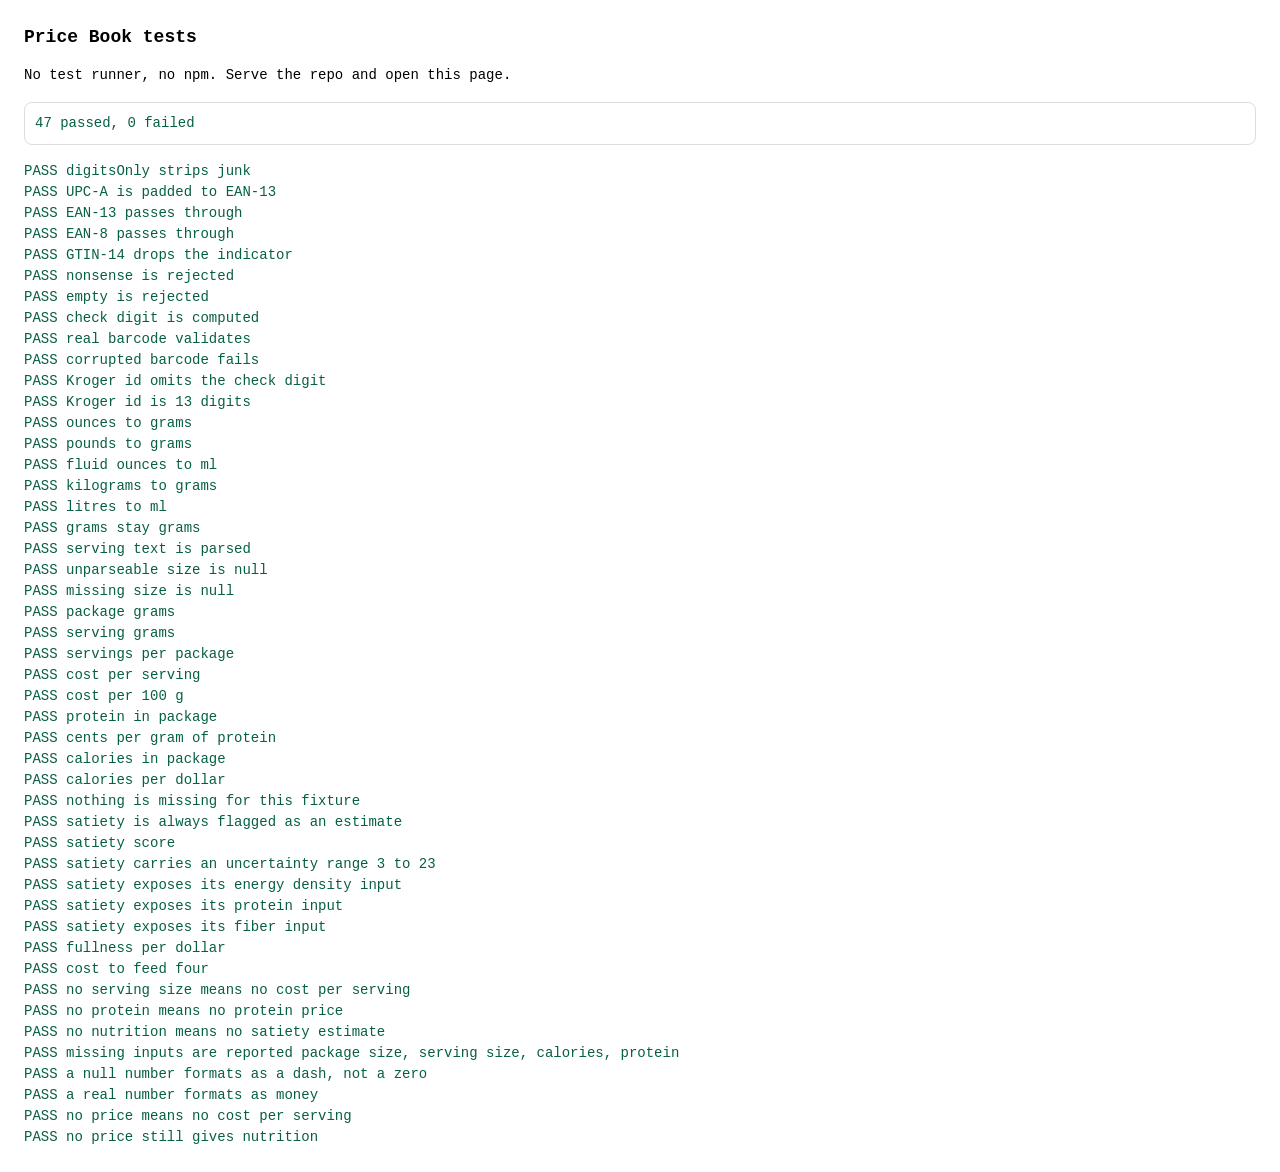
==== test/index.html @ 4c95e9a0 "Add initial HTML test page for Price Book" ====
<!doctype html>
<html lang="en">
<head>
  <meta charset="utf-8" />
  <meta name="viewport" content="width=device-width, initial-scale=1" />
  <title>Price Book tests</title>
  <style>
    body { font: 14px/1.5 ui-monospace, SFMono-Regular, Menlo, monospace; margin: 24px; }
    .pass { color: #065f46; }
    .fail { color: #b91c1c; font-weight: 700; }
    h1 { font-size: 18px; }
    #summary { margin: 16px 0; padding: 10px; border: 1px solid #ddd; border-radius: 8px; }
  </style>
</head>
<body>
  <h1>Price Book tests</h1>
  <p>No test runner, no npm. Serve the repo and open this page.</p>
  <div id="summary">running...</div>
  <div id="out"></div>

  <script type="module">
    import * as M from '../src/metrics.js';
    import { normalize, isValidEan13, toKrogerProductId, checkDigit, digitsOnly } from '../src/barcode.js';

    const out = document.getElementById('out');
    let pass = 0;
    let fail = 0;

    function log(ok, name, detail) {
      const div = document.createElement('div');
      div.className = ok ? 'pass' : 'fail';
      div.textContent = (ok ? 'PASS  ' : 'FAIL  ') + name + (detail ? '   ' + detail : '');
      out.appendChild(div);
      if (ok) pass++; else fail++;
    }

    function eq(name, actual, expected) {
      const ok = actual === expected;
      log(ok, name, ok ? '' : 'got ' + JSON.stringify(actual) + ' want ' + JSON.stringify(expected));
    }

    function near(name, actual, expected, tol) {
      const t = tol == null ? 0.01 : tol;
      const ok = actual != null && Math.abs(actual - expected) <= t;
      log(ok, name, ok ? '' : 'got ' + actual + ' want ' + expected + ' +/- ' + t);
    }

    // ---------- barcode ----------
    eq('digitsOnly strips junk', digitsOnly('  038-000 138416 '), '038000138416');
    eq('UPC-A is padded to EAN-13', normalize('038000138416'), '0038000138416');
    eq('EAN-13 passes through', normalize('0038000138416'), '0038000138416');
    eq('EAN-8 passes through', normalize('96385074'), '96385074');
    eq('GTIN-14 drops the indicator', normalize('10038000138416'), '0038000138416');
    eq('nonsense is rejected', normalize('12345'), null);
    eq('empty is rejected', normalize(''), null);
    eq('check digit is computed', checkDigit('003800013841'), 6);
    eq('real barcode validates', isValidEan13('0038000138416'), true);
    eq('corrupted barcode fails', isValidEan13('0038000138417'), false);
    eq('Kroger id omits the check digit', toKrogerProductId('0038000138416'), '0003800013841');
    eq('Kroger id is 13 digits', toKrogerProductId('0038000138416').length, 13);

    // ---------- quantity parsing ----------
    near('ounces to grams', M.parseQuantity('5.2 oz'), 147.42, 0.01);
    near('pounds to grams', M.parseQuantity('2 lb'), 907.18, 0.01);
    near('fluid ounces to ml', M.parseQuantity('12 fl oz'), 354.88, 0.01);
    eq('kilograms to grams', M.parseQuantity('1.5 kg'), 1500);
    eq('litres to ml', M.parseQuantity('1,5 l'), 1500);
    eq('grams stay grams', M.parseQuantity('500 g'), 500);
    eq('serving text is parsed', M.parseQuantity('1 serving (28 g)'), 28);
    eq('unparseable size is null', M.parseQuantity('one packet'), null);
    eq('missing size is null', M.parseQuantity(''), null);

    // ---------- fixture ----------
    // Real Open Food Facts record, code 0038000138416, captured for the fixture.
    const pringles = {
      code: '0038000138416',
      product_name: 'Original Potato Crisps',
      brands: 'Pringles',
      quantity: '5.2 oz',
      product_quantity: 147.41752025,
      serving_size: '1 serving (28 g)',
      serving_quantity: 28,
      nutriments: {
        'energy-kcal_100g': 536,
        proteins_100g: 3.5,
        fiber_100g: 4,
        fat_100g: 32,
        carbohydrates_100g: 57,
        sugars_100g: 1,
        salt_100g: 1.34,
        'saturated-fat_100g': 9
      }
    };

    near('package grams', M.packageGrams(pringles), 147.42, 0.01);
    eq('serving grams', M.servingGrams(pringles), 28);
    near('servings per package', M.servingsPerPackage(pringles), 5.26, 0.01);

    const c = M.compute(pringles, 4.29, { household: 1 });
    near('cost per serving', c.costPerServing, 0.815, 0.002);
    near('cost per 100 g', c.costPer100g, 2.91, 0.01);
    near('protein in package', c.totalProtein, 5.16, 0.01);
    near('cents per gram of protein', c.costPerGramProtein * 100, 83.1, 0.2);
    near('calories in package', c.totalKcal, 790, 1);
    near('calories per dollar', c.kcalPerDollar, 184, 1);
    eq('nothing is missing for this fixture', c.missing.length, 0);

    const sat = M.satiety(pringles);
    eq('satiety is always flagged as an estimate', sat.isEstimate, true);
    near('satiety score', sat.score, 13, 1);
    log(sat.low < sat.score && sat.high > sat.score, 'satiety carries an uncertainty range',
        sat.low + ' to ' + sat.high);
    eq('satiety exposes its energy density input', sat.inputs.energyDensity, 5.36);
    eq('satiety exposes its protein input', sat.inputs.protein, 3.5);
    eq('satiety exposes its fiber input', sat.inputs.fiber, 4);
    near('fullness per dollar', c.fullnessPerDollar, 16, 1);

    // ---------- household ----------
    const c4 = M.compute(pringles, 4.29, { household: 4 });
    near('cost to feed four', c4.costForHousehold, c.costPerServing * 4, 0.002);

    // ---------- missing data must not invent numbers ----------
    const bare = { code: '1', nutriments: {} };
    const cb = M.compute(bare, 3.0, {});
    eq('no serving size means no cost per serving', cb.costPerServing, null);
    eq('no protein means no protein price', cb.costPerGramProtein, null);
    eq('no nutrition means no satiety estimate', cb.satiety, null);
    log(cb.missing.length >= 4, 'missing inputs are reported', cb.missing.join(', '));
    eq('a null number formats as a dash, not a zero', M.money(null), M.DASH);
    eq('a real number formats as money', M.money(0.8149), '$0.81');

    // ---------- no price means no value metrics ----------
    const noPrice = M.compute(pringles, null, {});
    eq('no price means no cost per serving', noPrice.costPerServing, null);
    eq('no price still gives nutrition', noPrice.per100.protein, 3.5);

    const s = document.getElementById('summary');
    s.textContent = pass + ' passed, ' + fail + ' failed';
    s.className = fail ? 'fail' : 'pass';
  </script>
</body>
</html>
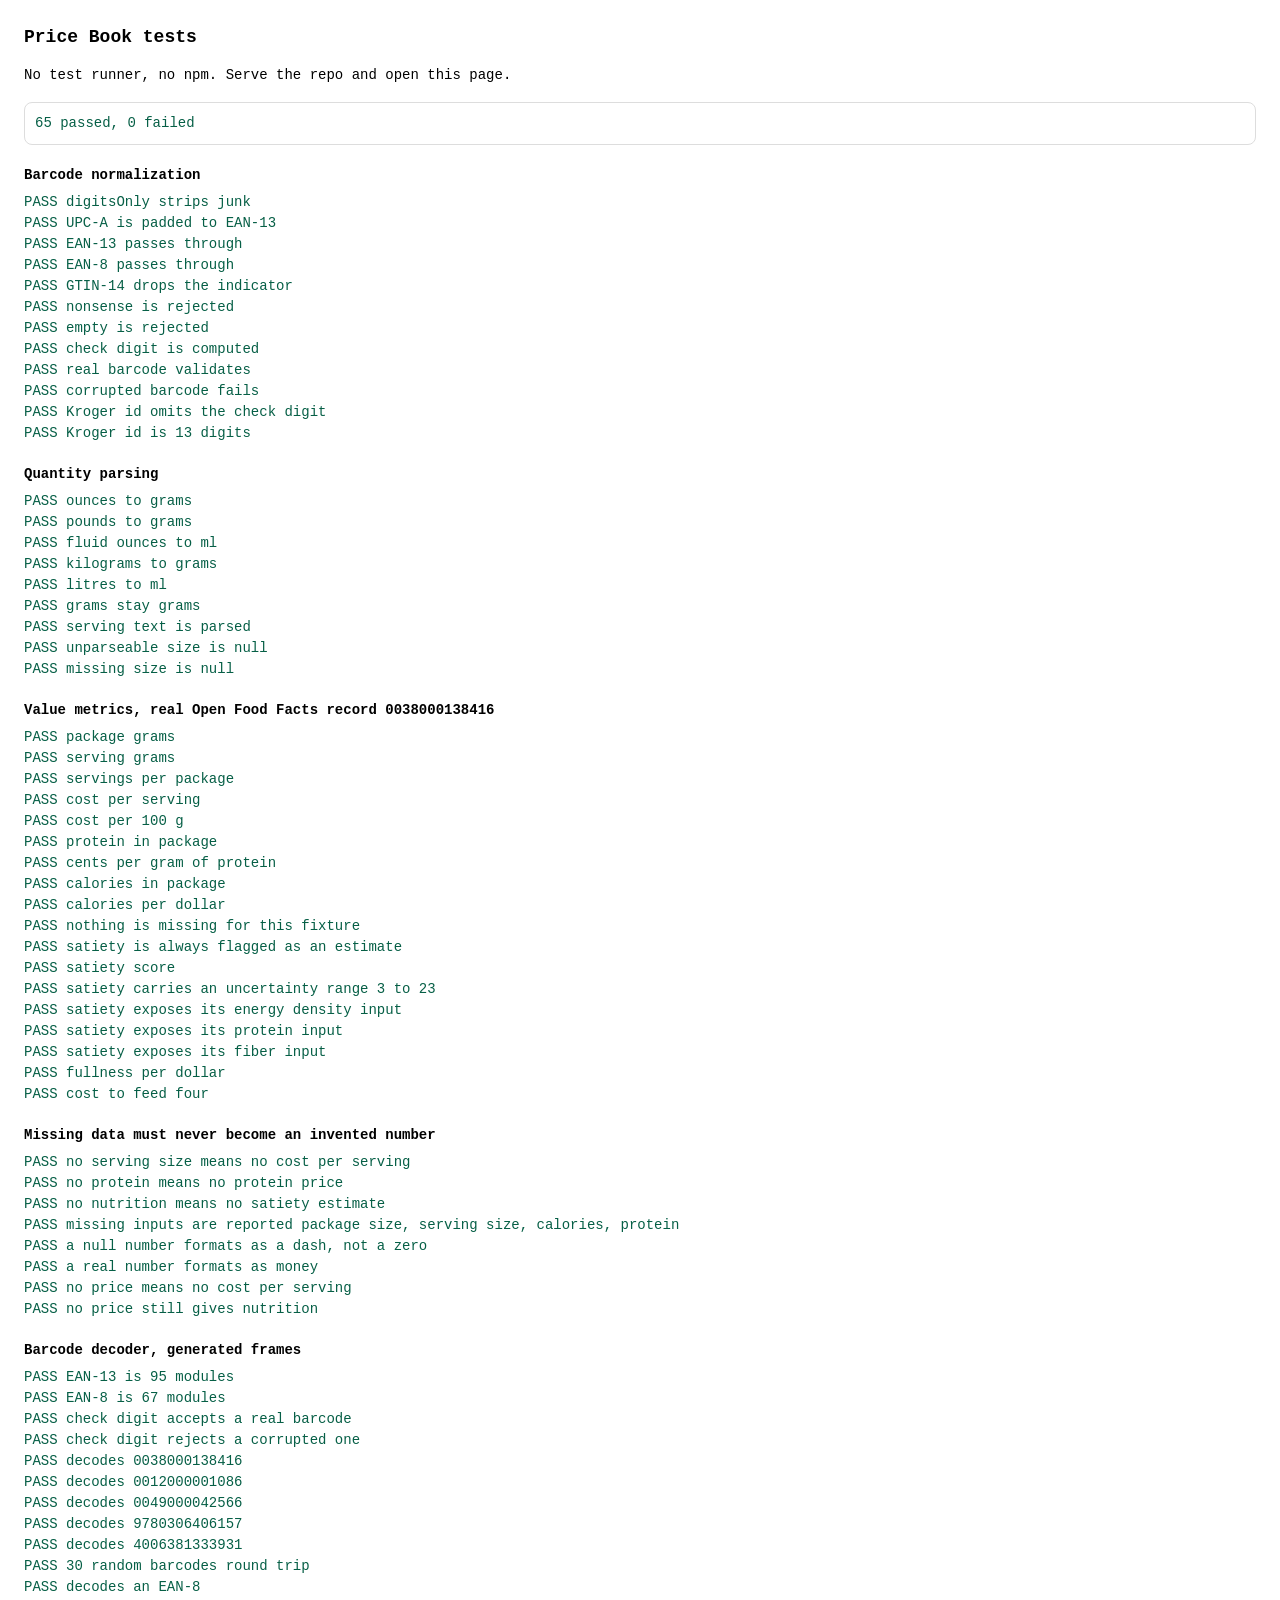
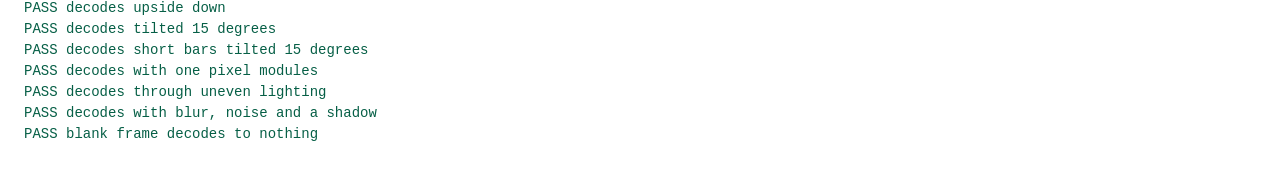
==== commit b05384b0: "Add sections for barcode normalization and quantity parsing" ====
--- a/test/index.html
+++ b/test/index.html
@@ -9,6 +9,7 @@
     .pass { color: #065f46; }
     .fail { color: #b91c1c; font-weight: 700; }
     h1 { font-size: 18px; }
+    h2 { font-size: 14px; margin: 20px 0 6px; }
     #summary { margin: 16px 0; padding: 10px; border: 1px solid #ddd; border-radius: 8px; }
   </style>
 </head>
@@ -20,12 +21,18 @@
 
   <script type="module">
     import * as M from '../src/metrics.js';
+    import * as EAN from '../src/ean.js';
     import { normalize, isValidEan13, toKrogerProductId, checkDigit, digitsOnly } from '../src/barcode.js';
 
     const out = document.getElementById('out');
     let pass = 0;
     let fail = 0;
 
+    function section(title) {
+      const h = document.createElement('h2');
+      h.textContent = title;
+      out.appendChild(h);
+    }
     function log(ok, name, detail) {
       const div = document.createElement('div');
       div.className = ok ? 'pass' : 'fail';
@@ -33,19 +40,17 @@
       out.appendChild(div);
       if (ok) pass++; else fail++;
     }
-
     function eq(name, actual, expected) {
       const ok = actual === expected;
       log(ok, name, ok ? '' : 'got ' + JSON.stringify(actual) + ' want ' + JSON.stringify(expected));
     }
-
     function near(name, actual, expected, tol) {
       const t = tol == null ? 0.01 : tol;
       const ok = actual != null && Math.abs(actual - expected) <= t;
       log(ok, name, ok ? '' : 'got ' + actual + ' want ' + expected + ' +/- ' + t);
     }
 
-    // ---------- barcode ----------
+    section('Barcode normalization');
     eq('digitsOnly strips junk', digitsOnly('  038-000 138416 '), '038000138416');
     eq('UPC-A is padded to EAN-13', normalize('038000138416'), '0038000138416');
     eq('EAN-13 passes through', normalize('0038000138416'), '0038000138416');
@@ -59,7 +64,7 @@
     eq('Kroger id omits the check digit', toKrogerProductId('0038000138416'), '0003800013841');
     eq('Kroger id is 13 digits', toKrogerProductId('0038000138416').length, 13);
 
-    // ---------- quantity parsing ----------
+    section('Quantity parsing');
     near('ounces to grams', M.parseQuantity('5.2 oz'), 147.42, 0.01);
     near('pounds to grams', M.parseQuantity('2 lb'), 907.18, 0.01);
     near('fluid ounces to ml', M.parseQuantity('12 fl oz'), 354.88, 0.01);
@@ -70,8 +75,7 @@
     eq('unparseable size is null', M.parseQuantity('one packet'), null);
     eq('missing size is null', M.parseQuantity(''), null);
 
-    // ---------- fixture ----------
-    // Real Open Food Facts record, code 0038000138416, captured for the fixture.
+    section('Value metrics, real Open Food Facts record 0038000138416');
     const pringles = {
       code: '0038000138416',
       product_name: 'Original Potato Crisps',
@@ -91,7 +95,6 @@
         'saturated-fat_100g': 9
       }
     };
-
     near('package grams', M.packageGrams(pringles), 147.42, 0.01);
     eq('serving grams', M.servingGrams(pringles), 28);
     near('servings per package', M.servingsPerPackage(pringles), 5.26, 0.01);
@@ -115,11 +118,10 @@
     eq('satiety exposes its fiber input', sat.inputs.fiber, 4);
     near('fullness per dollar', c.fullnessPerDollar, 16, 1);
 
-    // ---------- household ----------
     const c4 = M.compute(pringles, 4.29, { household: 4 });
     near('cost to feed four', c4.costForHousehold, c.costPerServing * 4, 0.002);
 
-    // ---------- missing data must not invent numbers ----------
+    section('Missing data must never become an invented number');
     const bare = { code: '1', nutriments: {} };
     const cb = M.compute(bare, 3.0, {});
     eq('no serving size means no cost per serving', cb.costPerServing, null);
@@ -128,11 +130,101 @@
     log(cb.missing.length >= 4, 'missing inputs are reported', cb.missing.join(', '));
     eq('a null number formats as a dash, not a zero', M.money(null), M.DASH);
     eq('a real number formats as money', M.money(0.8149), '$0.81');
-
-    // ---------- no price means no value metrics ----------
     const noPrice = M.compute(pringles, null, {});
     eq('no price means no cost per serving', noPrice.costPerServing, null);
     eq('no price still gives nutrition', noPrice.per100.protein, 3.5);
+
+    section('Barcode decoder, generated frames');
+    // Renders a barcode to a canvas and hands the pixels to the decoder. This is
+    // a real round trip: the encoder was itself checked against the platform
+    // BarcodeDetector, which read 0038000138416 back from these exact bits.
+    function frame(bits, opts) {
+      const o = Object.assign({ m: 3, h: 140, q: 10, rotate: 0, blur: 0, noise: 0, gradient: 0 }, opts || {});
+      const bar = document.createElement('canvas');
+      bar.width = (bits.length + o.q * 2) * o.m;
+      bar.height = o.h;
+      const bg = bar.getContext('2d');
+      bg.fillStyle = '#fff';
+      bg.fillRect(0, 0, bar.width, bar.height);
+      bg.fillStyle = '#000';
+      for (let i = 0; i < bits.length; i++) {
+        if (bits[i] === '1') bg.fillRect((i + o.q) * o.m, 0, o.m, o.h);
+      }
+      const W = Math.round(bar.width * 1.4);
+      const H = Math.round(bar.height * 2.2);
+      const cv = document.createElement('canvas');
+      cv.width = W;
+      cv.height = H;
+      const g = cv.getContext('2d');
+      g.fillStyle = '#fff';
+      g.fillRect(0, 0, W, H);
+      g.save();
+      g.translate(W / 2, H / 2);
+      g.rotate((o.rotate * Math.PI) / 180);
+      if (o.blur) g.filter = 'blur(' + o.blur + 'px)';
+      g.drawImage(bar, -bar.width / 2, -bar.height / 2);
+      g.restore();
+      if (o.gradient) {
+        g.filter = 'none';
+        const grad = g.createLinearGradient(0, 0, W, 0);
+        grad.addColorStop(0, 'rgba(0,0,0,0)');
+        grad.addColorStop(1, 'rgba(0,0,0,' + o.gradient + ')');
+        g.fillStyle = grad;
+        g.fillRect(0, 0, W, H);
+      }
+      const id = g.getImageData(0, 0, W, H);
+      if (o.noise) {
+        const d = id.data;
+        for (let i = 0; i < d.length; i += 4) {
+          const n = (Math.random() * 2 - 1) * o.noise;
+          d[i] = Math.max(0, Math.min(255, d[i] + n));
+          d[i + 1] = Math.max(0, Math.min(255, d[i + 1] + n));
+          d[i + 2] = Math.max(0, Math.min(255, d[i + 2] + n));
+        }
+      }
+      return id;
+    }
+    function withCheck(base12) {
+      let s = 0;
+      for (let i = 0; i < 12; i++) s += Number(base12[i]) * (i % 2 === 0 ? 1 : 3);
+      return base12 + String((10 - (s % 10)) % 10);
+    }
+    function readBack(code, opts) {
+      const r = EAN.decodeFrame(frame(EAN.encodeEan13(code), opts), { rows: 9, budgetMs: 200 });
+      return r ? r.code : null;
+    }
+
+    eq('EAN-13 is 95 modules', EAN.encodeEan13('0038000138416').length, 95);
+    eq('EAN-8 is 67 modules', EAN.encodeEan8('96385074').length, 67);
+    eq('check digit accepts a real barcode', EAN.checkDigitOk('0038000138416'), true);
+    eq('check digit rejects a corrupted one', EAN.checkDigitOk('0038000138417'), false);
+
+    ['0038000138416', '0012000001086', '0049000042566', '9780306406157', '4006381333931']
+      .forEach(function (code) {
+        eq('decodes ' + code, readBack(code, {}), code);
+      });
+
+    let randomOk = 0;
+    const RANDOM_N = 30;
+    for (let i = 0; i < RANDOM_N; i++) {
+      let base = '';
+      for (let k = 0; k < 12; k++) base += Math.floor(Math.random() * 10);
+      const code = withCheck(base);
+      if (readBack(code, { m: 2, h: 100 }) === code) randomOk++;
+    }
+    eq(RANDOM_N + ' random barcodes round trip', randomOk, RANDOM_N);
+
+    eq('decodes an EAN-8',
+       (EAN.decodeFrame(frame(EAN.encodeEan8('96385074'), {}), { rows: 9, budgetMs: 200 }) || {}).code,
+       '96385074');
+    eq('decodes upside down', readBack('0038000138416', { rotate: 180 }), '0038000138416');
+    eq('decodes tilted 15 degrees', readBack('0038000138416', { rotate: 15 }), '0038000138416');
+    eq('decodes short bars tilted 15 degrees', readBack('0038000138416', { h: 30, rotate: 15 }), '0038000138416');
+    eq('decodes with one pixel modules', readBack('0038000138416', { m: 1, h: 60 }), '0038000138416');
+    eq('decodes through uneven lighting', readBack('0038000138416', { gradient: 0.55 }), '0038000138416');
+    eq('decodes with blur, noise and a shadow', readBack('0038000138416', { gradient: 0.45, blur: 1, noise: 30 }), '0038000138416');
+    eq('blank frame decodes to nothing',
+       EAN.decodeFrame(frame('0'.repeat(95), {}), { rows: 5, budgetMs: 100 }), null);
 
     const s = document.getElementById('summary');
     s.textContent = pass + ' passed, ' + fail + ' failed';
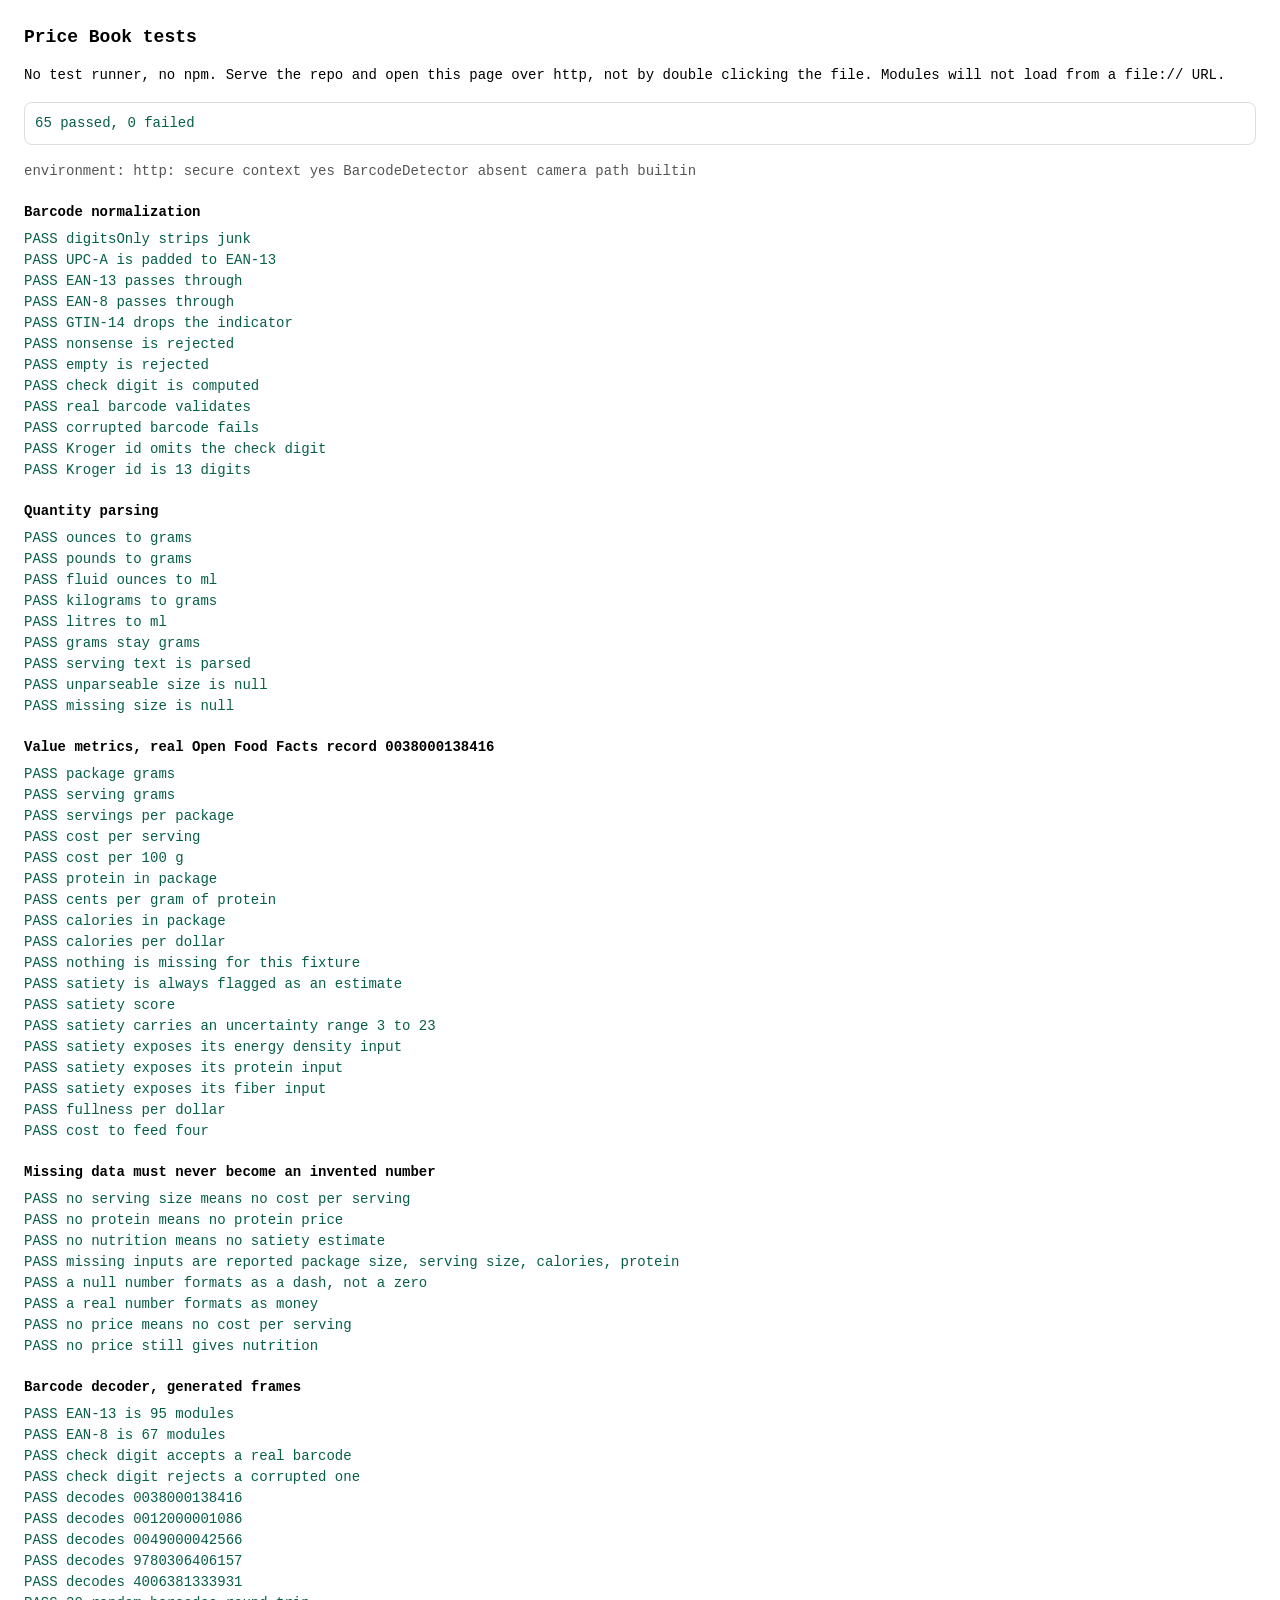
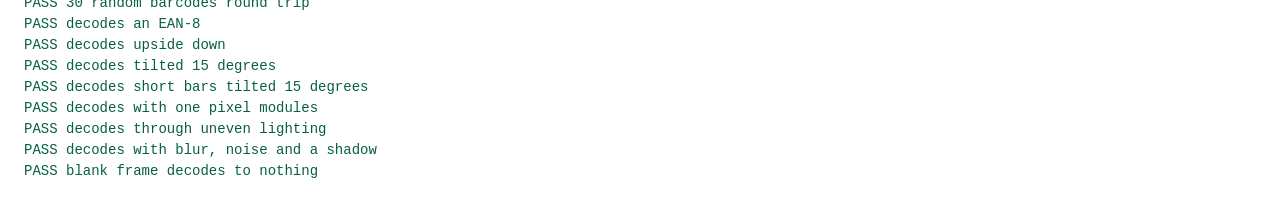
==== commit e50df4e5: "Improve test page instructions and error handling Updated instructions for serving the HTML page and" ====
--- a/test/index.html
+++ b/test/index.html
@@ -11,224 +11,336 @@
     h1 { font-size: 18px; }
     h2 { font-size: 14px; margin: 20px 0 6px; }
     #summary { margin: 16px 0; padding: 10px; border: 1px solid #ddd; border-radius: 8px; }
+    #env { color: #555; margin-bottom: 12px; }
+    pre { white-space: pre-wrap; }
   </style>
 </head>
 <body>
   <h1>Price Book tests</h1>
-  <p>No test runner, no npm. Serve the repo and open this page.</p>
+  <p>No test runner, no npm. Serve the repo and open this page over http, not by
+     double clicking the file. Modules will not load from a file:// URL.</p>
   <div id="summary">running...</div>
+  <div id="env"></div>
   <div id="out"></div>
 
+  <script>
+    // Classic script, deliberately first. It exists so that a failure which
+    // happens before or outside the test module still puts something on the
+    // page. The old version of this file could sit on "running..." forever with
+    // the only clue in the console.
+    (function () {
+      function shout(msg) {
+        var s = document.getElementById("summary");
+        if (!s) return;
+        s.className = "fail";
+        s.textContent = msg;
+      }
+      window.addEventListener("error", function (e) {
+        shout("FAILED before the tests finished: " + (e.message || "script error") +
+          (e.filename ? "  (" + e.filename + ")" : ""));
+      });
+      window.addEventListener("unhandledrejection", function (e) {
+        var r = e.reason;
+        shout("FAILED before the tests finished: " + ((r && r.message) || r));
+      });
+      // Watchdog. If the module never reaches its own summary line, say so
+      // rather than pretending work is still happening.
+      setTimeout(function () {
+        var s = document.getElementById("summary");
+        if (s && s.textContent === "running...") {
+          shout("Nothing reported after 10 seconds. The test module never ran. " +
+            "Check the console: the usual causes are a file:// URL, a server " +
+            "started in the wrong directory, or a missing file under src/.");
+        }
+      }, 10000);
+    })();
+  </script>
+
   <script type="module">
-    import * as M from '../src/metrics.js';
-    import * as EAN from '../src/ean.js';
-    import { normalize, isValidEan13, toKrogerProductId, checkDigit, digitsOnly } from '../src/barcode.js';
-
-    const out = document.getElementById('out');
-    let pass = 0;
-    let fail = 0;
-
-    function section(title) {
-      const h = document.createElement('h2');
-      h.textContent = title;
-      out.appendChild(h);
+    const summary = document.getElementById("summary");
+
+    function fatal(where, e) {
+      summary.className = "fail";
+      summary.textContent = "FAILED " + where + ": " + ((e && e.message) || e);
+      const pre = document.createElement("pre");
+      pre.className = "fail";
+      pre.textContent = (e && e.stack) || "";
+      document.getElementById("out").appendChild(pre);
     }
-    function log(ok, name, detail) {
-      const div = document.createElement('div');
-      div.className = ok ? 'pass' : 'fail';
-      div.textContent = (ok ? 'PASS  ' : 'FAIL  ') + name + (detail ? '   ' + detail : '');
-      out.appendChild(div);
-      if (ok) pass++; else fail++;
+
+    // Every export the tests below actually call. Checked up front so a rename
+    // in src/ reports itself by name instead of throwing "not a function"
+    // halfway through a run.
+    const WANTED = {
+      "metrics.js": ["parseQuantity", "packageGrams", "servingGrams", "servingsPerPackage",
+                     "compute", "satiety", "money", "DASH"],
+      "ean.js": ["decodeFrame", "encodeEan13", "encodeEan8", "checkDigitOk"],
+      "barcode.js": ["normalize", "isValidEan13", "toKrogerProductId", "checkDigit",
+                     "digitsOnly", "scanMode"]
+    };
+
+    async function main() {
+      if (location.protocol === "file:") {
+        fatal("before starting", new Error(
+          "this page was opened as a file:// URL and ES modules cannot load that " +
+          "way. Serve the repository root instead: python3 -m http.server 8080, " +
+          "then open http://localhost:8080/test/index.html"));
+        return;
+      }
+
+      // Imported one at a time so the error names the file that failed. Static
+      // imports at the top of the module would fail in the network layer,
+      // before any of this code exists to report it.
+      let M, EAN, B;
+      try {
+        M = await import("../src/metrics.js");
+        EAN = await import("../src/ean.js");
+        B = await import("../src/barcode.js");
+      } catch (e) {
+        fatal("while loading a module", e);
+        return;
+      }
+
+      const mods = { "metrics.js": M, "ean.js": EAN, "barcode.js": B };
+      const missing = [];
+      Object.keys(WANTED).forEach(function (file) {
+        WANTED[file].forEach(function (name) {
+          if (typeof mods[file][name] === "undefined") missing.push(file + " has no " + name);
+        });
+      });
+      if (missing.length) {
+        fatal("checking exports", new Error(missing.join("; ")));
+        return;
+      }
+
+      const normalize = B.normalize;
+      const isValidEan13 = B.isValidEan13;
+      const toKrogerProductId = B.toKrogerProductId;
+      const checkDigit = B.checkDigit;
+      const digitsOnly = B.digitsOnly;
+
+      // Which decoder path this browser will use. The canvas tests below run
+      // the built in decoder either way, so a pass here on Chrome still says
+      // something about Safari.
+      document.getElementById("env").textContent =
+        "environment: " + location.protocol + "  secure context " +
+        (window.isSecureContext ? "yes" : "no") + "  BarcodeDetector " +
+        ("BarcodeDetector" in window ? "present" : "absent") +
+        "  camera path " + B.scanMode();
+
+      try {
+
+      const out = document.getElementById('out');
+      let pass = 0;
+      let fail = 0;
+
+      function section(title) {
+        const h = document.createElement('h2');
+        h.textContent = title;
+        out.appendChild(h);
+      }
+      function log(ok, name, detail) {
+        const div = document.createElement('div');
+        div.className = ok ? 'pass' : 'fail';
+        div.textContent = (ok ? 'PASS  ' : 'FAIL  ') + name + (detail ? '   ' + detail : '');
+        out.appendChild(div);
+        if (ok) pass++; else fail++;
+      }
+      function eq(name, actual, expected) {
+        const ok = actual === expected;
+        log(ok, name, ok ? '' : 'got ' + JSON.stringify(actual) + ' want ' + JSON.stringify(expected));
+      }
+      function near(name, actual, expected, tol) {
+        const t = tol == null ? 0.01 : tol;
+        const ok = actual != null && Math.abs(actual - expected) <= t;
+        log(ok, name, ok ? '' : 'got ' + actual + ' want ' + expected + ' +/- ' + t);
+      }
+
+      section('Barcode normalization');
+      eq('digitsOnly strips junk', digitsOnly('  038-000 138416 '), '038000138416');
+      eq('UPC-A is padded to EAN-13', normalize('038000138416'), '0038000138416');
+      eq('EAN-13 passes through', normalize('0038000138416'), '0038000138416');
+      eq('EAN-8 passes through', normalize('96385074'), '96385074');
+      eq('GTIN-14 drops the indicator', normalize('10038000138416'), '0038000138416');
+      eq('nonsense is rejected', normalize('12345'), null);
+      eq('empty is rejected', normalize(''), null);
+      eq('check digit is computed', checkDigit('003800013841'), 6);
+      eq('real barcode validates', isValidEan13('0038000138416'), true);
+      eq('corrupted barcode fails', isValidEan13('0038000138417'), false);
+      eq('Kroger id omits the check digit', toKrogerProductId('0038000138416'), '0003800013841');
+      eq('Kroger id is 13 digits', toKrogerProductId('0038000138416').length, 13);
+
+      section('Quantity parsing');
+      near('ounces to grams', M.parseQuantity('5.2 oz'), 147.42, 0.01);
+      near('pounds to grams', M.parseQuantity('2 lb'), 907.18, 0.01);
+      near('fluid ounces to ml', M.parseQuantity('12 fl oz'), 354.88, 0.01);
+      eq('kilograms to grams', M.parseQuantity('1.5 kg'), 1500);
+      eq('litres to ml', M.parseQuantity('1,5 l'), 1500);
+      eq('grams stay grams', M.parseQuantity('500 g'), 500);
+      eq('serving text is parsed', M.parseQuantity('1 serving (28 g)'), 28);
+      eq('unparseable size is null', M.parseQuantity('one packet'), null);
+      eq('missing size is null', M.parseQuantity(''), null);
+
+      section('Value metrics, real Open Food Facts record 0038000138416');
+      const pringles = {
+        code: '0038000138416',
+        product_name: 'Original Potato Crisps',
+        brands: 'Pringles',
+        quantity: '5.2 oz',
+        product_quantity: 147.41752025,
+        serving_size: '1 serving (28 g)',
+        serving_quantity: 28,
+        nutriments: {
+          'energy-kcal_100g': 536,
+          proteins_100g: 3.5,
+          fiber_100g: 4,
+          fat_100g: 32,
+          carbohydrates_100g: 57,
+          sugars_100g: 1,
+          salt_100g: 1.34,
+          'saturated-fat_100g': 9
+        }
+      };
+      near('package grams', M.packageGrams(pringles), 147.42, 0.01);
+      eq('serving grams', M.servingGrams(pringles), 28);
+      near('servings per package', M.servingsPerPackage(pringles), 5.26, 0.01);
+
+      const c = M.compute(pringles, 4.29, { household: 1 });
+      near('cost per serving', c.costPerServing, 0.815, 0.002);
+      near('cost per 100 g', c.costPer100g, 2.91, 0.01);
+      near('protein in package', c.totalProtein, 5.16, 0.01);
+      near('cents per gram of protein', c.costPerGramProtein * 100, 83.1, 0.2);
+      near('calories in package', c.totalKcal, 790, 1);
+      near('calories per dollar', c.kcalPerDollar, 184, 1);
+      eq('nothing is missing for this fixture', c.missing.length, 0);
+
+      const sat = M.satiety(pringles);
+      eq('satiety is always flagged as an estimate', sat.isEstimate, true);
+      near('satiety score', sat.score, 13, 1);
+      log(sat.low < sat.score && sat.high > sat.score, 'satiety carries an uncertainty range',
+          sat.low + ' to ' + sat.high);
+      eq('satiety exposes its energy density input', sat.inputs.energyDensity, 5.36);
+      eq('satiety exposes its protein input', sat.inputs.protein, 3.5);
+      eq('satiety exposes its fiber input', sat.inputs.fiber, 4);
+      near('fullness per dollar', c.fullnessPerDollar, 16, 1);
+
+      const c4 = M.compute(pringles, 4.29, { household: 4 });
+      near('cost to feed four', c4.costForHousehold, c.costPerServing * 4, 0.002);
+
+      section('Missing data must never become an invented number');
+      const bare = { code: '1', nutriments: {} };
+      const cb = M.compute(bare, 3.0, {});
+      eq('no serving size means no cost per serving', cb.costPerServing, null);
+      eq('no protein means no protein price', cb.costPerGramProtein, null);
+      eq('no nutrition means no satiety estimate', cb.satiety, null);
+      log(cb.missing.length >= 4, 'missing inputs are reported', cb.missing.join(', '));
+      eq('a null number formats as a dash, not a zero', M.money(null), M.DASH);
+      eq('a real number formats as money', M.money(0.8149), '$0.81');
+      const noPrice = M.compute(pringles, null, {});
+      eq('no price means no cost per serving', noPrice.costPerServing, null);
+      eq('no price still gives nutrition', noPrice.per100.protein, 3.5);
+
+      section('Barcode decoder, generated frames');
+      // Renders a barcode to a canvas and hands the pixels to the decoder. This is
+      // a real round trip: the encoder was itself checked against the platform
+      // BarcodeDetector, which read 0038000138416 back from these exact bits.
+      function frame(bits, opts) {
+        const o = Object.assign({ m: 3, h: 140, q: 10, rotate: 0, blur: 0, noise: 0, gradient: 0 }, opts || {});
+        const bar = document.createElement('canvas');
+        bar.width = (bits.length + o.q * 2) * o.m;
+        bar.height = o.h;
+        const bg = bar.getContext('2d');
+        bg.fillStyle = '#fff';
+        bg.fillRect(0, 0, bar.width, bar.height);
+        bg.fillStyle = '#000';
+        for (let i = 0; i < bits.length; i++) {
+          if (bits[i] === '1') bg.fillRect((i + o.q) * o.m, 0, o.m, o.h);
+        }
+        const W = Math.round(bar.width * 1.4);
+        const H = Math.round(bar.height * 2.2);
+        const cv = document.createElement('canvas');
+        cv.width = W;
+        cv.height = H;
+        const g = cv.getContext('2d');
+        g.fillStyle = '#fff';
+        g.fillRect(0, 0, W, H);
+        g.save();
+        g.translate(W / 2, H / 2);
+        g.rotate((o.rotate * Math.PI) / 180);
+        if (o.blur) g.filter = 'blur(' + o.blur + 'px)';
+        g.drawImage(bar, -bar.width / 2, -bar.height / 2);
+        g.restore();
+        if (o.gradient) {
+          g.filter = 'none';
+          const grad = g.createLinearGradient(0, 0, W, 0);
+          grad.addColorStop(0, 'rgba(0,0,0,0)');
+          grad.addColorStop(1, 'rgba(0,0,0,' + o.gradient + ')');
+          g.fillStyle = grad;
+          g.fillRect(0, 0, W, H);
+        }
+        const id = g.getImageData(0, 0, W, H);
+        if (o.noise) {
+          const d = id.data;
+          for (let i = 0; i < d.length; i += 4) {
+            const n = (Math.random() * 2 - 1) * o.noise;
+            d[i] = Math.max(0, Math.min(255, d[i] + n));
+            d[i + 1] = Math.max(0, Math.min(255, d[i + 1] + n));
+            d[i + 2] = Math.max(0, Math.min(255, d[i + 2] + n));
+          }
+        }
+        return id;
+      }
+      function withCheck(base12) {
+        let s = 0;
+        for (let i = 0; i < 12; i++) s += Number(base12[i]) * (i % 2 === 0 ? 1 : 3);
+        return base12 + String((10 - (s % 10)) % 10);
+      }
+      function readBack(code, opts) {
+        const r = EAN.decodeFrame(frame(EAN.encodeEan13(code), opts), { rows: 9, budgetMs: 200 });
+        return r ? r.code : null;
+      }
+
+      eq('EAN-13 is 95 modules', EAN.encodeEan13('0038000138416').length, 95);
+      eq('EAN-8 is 67 modules', EAN.encodeEan8('96385074').length, 67);
+      eq('check digit accepts a real barcode', EAN.checkDigitOk('0038000138416'), true);
+      eq('check digit rejects a corrupted one', EAN.checkDigitOk('0038000138417'), false);
+
+      ['0038000138416', '0012000001086', '0049000042566', '9780306406157', '4006381333931']
+        .forEach(function (code) {
+          eq('decodes ' + code, readBack(code, {}), code);
+        });
+
+      let randomOk = 0;
+      const RANDOM_N = 30;
+      for (let i = 0; i < RANDOM_N; i++) {
+        let base = '';
+        for (let k = 0; k < 12; k++) base += Math.floor(Math.random() * 10);
+        const code = withCheck(base);
+        if (readBack(code, { m: 2, h: 100 }) === code) randomOk++;
+      }
+      eq(RANDOM_N + ' random barcodes round trip', randomOk, RANDOM_N);
+
+      eq('decodes an EAN-8',
+         (EAN.decodeFrame(frame(EAN.encodeEan8('96385074'), {}), { rows: 9, budgetMs: 200 }) || {}).code,
+         '96385074');
+      eq('decodes upside down', readBack('0038000138416', { rotate: 180 }), '0038000138416');
+      eq('decodes tilted 15 degrees', readBack('0038000138416', { rotate: 15 }), '0038000138416');
+      eq('decodes short bars tilted 15 degrees', readBack('0038000138416', { h: 30, rotate: 15 }), '0038000138416');
+      eq('decodes with one pixel modules', readBack('0038000138416', { m: 1, h: 60 }), '0038000138416');
+      eq('decodes through uneven lighting', readBack('0038000138416', { gradient: 0.55 }), '0038000138416');
+      eq('decodes with blur, noise and a shadow', readBack('0038000138416', { gradient: 0.45, blur: 1, noise: 30 }), '0038000138416');
+      eq('blank frame decodes to nothing',
+         EAN.decodeFrame(frame('0'.repeat(95), {}), { rows: 5, budgetMs: 100 }), null);
+
+      const s = document.getElementById('summary');
+      s.textContent = pass + ' passed, ' + fail + ' failed';
+      s.className = fail ? 'fail' : 'pass';
+      } catch (e) {
+        fatal("during the tests", e);
+      }
     }
-    function eq(name, actual, expected) {
-      const ok = actual === expected;
-      log(ok, name, ok ? '' : 'got ' + JSON.stringify(actual) + ' want ' + JSON.stringify(expected));
-    }
-    function near(name, actual, expected, tol) {
-      const t = tol == null ? 0.01 : tol;
-      const ok = actual != null && Math.abs(actual - expected) <= t;
-      log(ok, name, ok ? '' : 'got ' + actual + ' want ' + expected + ' +/- ' + t);
-    }
-
-    section('Barcode normalization');
-    eq('digitsOnly strips junk', digitsOnly('  038-000 138416 '), '038000138416');
-    eq('UPC-A is padded to EAN-13', normalize('038000138416'), '0038000138416');
-    eq('EAN-13 passes through', normalize('0038000138416'), '0038000138416');
-    eq('EAN-8 passes through', normalize('96385074'), '96385074');
-    eq('GTIN-14 drops the indicator', normalize('10038000138416'), '0038000138416');
-    eq('nonsense is rejected', normalize('12345'), null);
-    eq('empty is rejected', normalize(''), null);
-    eq('check digit is computed', checkDigit('003800013841'), 6);
-    eq('real barcode validates', isValidEan13('0038000138416'), true);
-    eq('corrupted barcode fails', isValidEan13('0038000138417'), false);
-    eq('Kroger id omits the check digit', toKrogerProductId('0038000138416'), '0003800013841');
-    eq('Kroger id is 13 digits', toKrogerProductId('0038000138416').length, 13);
-
-    section('Quantity parsing');
-    near('ounces to grams', M.parseQuantity('5.2 oz'), 147.42, 0.01);
-    near('pounds to grams', M.parseQuantity('2 lb'), 907.18, 0.01);
-    near('fluid ounces to ml', M.parseQuantity('12 fl oz'), 354.88, 0.01);
-    eq('kilograms to grams', M.parseQuantity('1.5 kg'), 1500);
-    eq('litres to ml', M.parseQuantity('1,5 l'), 1500);
-    eq('grams stay grams', M.parseQuantity('500 g'), 500);
-    eq('serving text is parsed', M.parseQuantity('1 serving (28 g)'), 28);
-    eq('unparseable size is null', M.parseQuantity('one packet'), null);
-    eq('missing size is null', M.parseQuantity(''), null);
-
-    section('Value metrics, real Open Food Facts record 0038000138416');
-    const pringles = {
-      code: '0038000138416',
-      product_name: 'Original Potato Crisps',
-      brands: 'Pringles',
-      quantity: '5.2 oz',
-      product_quantity: 147.41752025,
-      serving_size: '1 serving (28 g)',
-      serving_quantity: 28,
-      nutriments: {
-        'energy-kcal_100g': 536,
-        proteins_100g: 3.5,
-        fiber_100g: 4,
-        fat_100g: 32,
-        carbohydrates_100g: 57,
-        sugars_100g: 1,
-        salt_100g: 1.34,
-        'saturated-fat_100g': 9
-      }
-    };
-    near('package grams', M.packageGrams(pringles), 147.42, 0.01);
-    eq('serving grams', M.servingGrams(pringles), 28);
-    near('servings per package', M.servingsPerPackage(pringles), 5.26, 0.01);
-
-    const c = M.compute(pringles, 4.29, { household: 1 });
-    near('cost per serving', c.costPerServing, 0.815, 0.002);
-    near('cost per 100 g', c.costPer100g, 2.91, 0.01);
-    near('protein in package', c.totalProtein, 5.16, 0.01);
-    near('cents per gram of protein', c.costPerGramProtein * 100, 83.1, 0.2);
-    near('calories in package', c.totalKcal, 790, 1);
-    near('calories per dollar', c.kcalPerDollar, 184, 1);
-    eq('nothing is missing for this fixture', c.missing.length, 0);
-
-    const sat = M.satiety(pringles);
-    eq('satiety is always flagged as an estimate', sat.isEstimate, true);
-    near('satiety score', sat.score, 13, 1);
-    log(sat.low < sat.score && sat.high > sat.score, 'satiety carries an uncertainty range',
-        sat.low + ' to ' + sat.high);
-    eq('satiety exposes its energy density input', sat.inputs.energyDensity, 5.36);
-    eq('satiety exposes its protein input', sat.inputs.protein, 3.5);
-    eq('satiety exposes its fiber input', sat.inputs.fiber, 4);
-    near('fullness per dollar', c.fullnessPerDollar, 16, 1);
-
-    const c4 = M.compute(pringles, 4.29, { household: 4 });
-    near('cost to feed four', c4.costForHousehold, c.costPerServing * 4, 0.002);
-
-    section('Missing data must never become an invented number');
-    const bare = { code: '1', nutriments: {} };
-    const cb = M.compute(bare, 3.0, {});
-    eq('no serving size means no cost per serving', cb.costPerServing, null);
-    eq('no protein means no protein price', cb.costPerGramProtein, null);
-    eq('no nutrition means no satiety estimate', cb.satiety, null);
-    log(cb.missing.length >= 4, 'missing inputs are reported', cb.missing.join(', '));
-    eq('a null number formats as a dash, not a zero', M.money(null), M.DASH);
-    eq('a real number formats as money', M.money(0.8149), '$0.81');
-    const noPrice = M.compute(pringles, null, {});
-    eq('no price means no cost per serving', noPrice.costPerServing, null);
-    eq('no price still gives nutrition', noPrice.per100.protein, 3.5);
-
-    section('Barcode decoder, generated frames');
-    // Renders a barcode to a canvas and hands the pixels to the decoder. This is
-    // a real round trip: the encoder was itself checked against the platform
-    // BarcodeDetector, which read 0038000138416 back from these exact bits.
-    function frame(bits, opts) {
-      const o = Object.assign({ m: 3, h: 140, q: 10, rotate: 0, blur: 0, noise: 0, gradient: 0 }, opts || {});
-      const bar = document.createElement('canvas');
-      bar.width = (bits.length + o.q * 2) * o.m;
-      bar.height = o.h;
-      const bg = bar.getContext('2d');
-      bg.fillStyle = '#fff';
-      bg.fillRect(0, 0, bar.width, bar.height);
-      bg.fillStyle = '#000';
-      for (let i = 0; i < bits.length; i++) {
-        if (bits[i] === '1') bg.fillRect((i + o.q) * o.m, 0, o.m, o.h);
-      }
-      const W = Math.round(bar.width * 1.4);
-      const H = Math.round(bar.height * 2.2);
-      const cv = document.createElement('canvas');
-      cv.width = W;
-      cv.height = H;
-      const g = cv.getContext('2d');
-      g.fillStyle = '#fff';
-      g.fillRect(0, 0, W, H);
-      g.save();
-      g.translate(W / 2, H / 2);
-      g.rotate((o.rotate * Math.PI) / 180);
-      if (o.blur) g.filter = 'blur(' + o.blur + 'px)';
-      g.drawImage(bar, -bar.width / 2, -bar.height / 2);
-      g.restore();
-      if (o.gradient) {
-        g.filter = 'none';
-        const grad = g.createLinearGradient(0, 0, W, 0);
-        grad.addColorStop(0, 'rgba(0,0,0,0)');
-        grad.addColorStop(1, 'rgba(0,0,0,' + o.gradient + ')');
-        g.fillStyle = grad;
-        g.fillRect(0, 0, W, H);
-      }
-      const id = g.getImageData(0, 0, W, H);
-      if (o.noise) {
-        const d = id.data;
-        for (let i = 0; i < d.length; i += 4) {
-          const n = (Math.random() * 2 - 1) * o.noise;
-          d[i] = Math.max(0, Math.min(255, d[i] + n));
-          d[i + 1] = Math.max(0, Math.min(255, d[i + 1] + n));
-          d[i + 2] = Math.max(0, Math.min(255, d[i + 2] + n));
-        }
-      }
-      return id;
-    }
-    function withCheck(base12) {
-      let s = 0;
-      for (let i = 0; i < 12; i++) s += Number(base12[i]) * (i % 2 === 0 ? 1 : 3);
-      return base12 + String((10 - (s % 10)) % 10);
-    }
-    function readBack(code, opts) {
-      const r = EAN.decodeFrame(frame(EAN.encodeEan13(code), opts), { rows: 9, budgetMs: 200 });
-      return r ? r.code : null;
-    }
-
-    eq('EAN-13 is 95 modules', EAN.encodeEan13('0038000138416').length, 95);
-    eq('EAN-8 is 67 modules', EAN.encodeEan8('96385074').length, 67);
-    eq('check digit accepts a real barcode', EAN.checkDigitOk('0038000138416'), true);
-    eq('check digit rejects a corrupted one', EAN.checkDigitOk('0038000138417'), false);
-
-    ['0038000138416', '0012000001086', '0049000042566', '9780306406157', '4006381333931']
-      .forEach(function (code) {
-        eq('decodes ' + code, readBack(code, {}), code);
-      });
-
-    let randomOk = 0;
-    const RANDOM_N = 30;
-    for (let i = 0; i < RANDOM_N; i++) {
-      let base = '';
-      for (let k = 0; k < 12; k++) base += Math.floor(Math.random() * 10);
-      const code = withCheck(base);
-      if (readBack(code, { m: 2, h: 100 }) === code) randomOk++;
-    }
-    eq(RANDOM_N + ' random barcodes round trip', randomOk, RANDOM_N);
-
-    eq('decodes an EAN-8',
-       (EAN.decodeFrame(frame(EAN.encodeEan8('96385074'), {}), { rows: 9, budgetMs: 200 }) || {}).code,
-       '96385074');
-    eq('decodes upside down', readBack('0038000138416', { rotate: 180 }), '0038000138416');
-    eq('decodes tilted 15 degrees', readBack('0038000138416', { rotate: 15 }), '0038000138416');
-    eq('decodes short bars tilted 15 degrees', readBack('0038000138416', { h: 30, rotate: 15 }), '0038000138416');
-    eq('decodes with one pixel modules', readBack('0038000138416', { m: 1, h: 60 }), '0038000138416');
-    eq('decodes through uneven lighting', readBack('0038000138416', { gradient: 0.55 }), '0038000138416');
-    eq('decodes with blur, noise and a shadow', readBack('0038000138416', { gradient: 0.45, blur: 1, noise: 30 }), '0038000138416');
-    eq('blank frame decodes to nothing',
-       EAN.decodeFrame(frame('0'.repeat(95), {}), { rows: 5, budgetMs: 100 }), null);
-
-    const s = document.getElementById('summary');
-    s.textContent = pass + ' passed, ' + fail + ' failed';
-    s.className = fail ? 'fail' : 'pass';
+
+    main();
   </script>
 </body>
 </html>
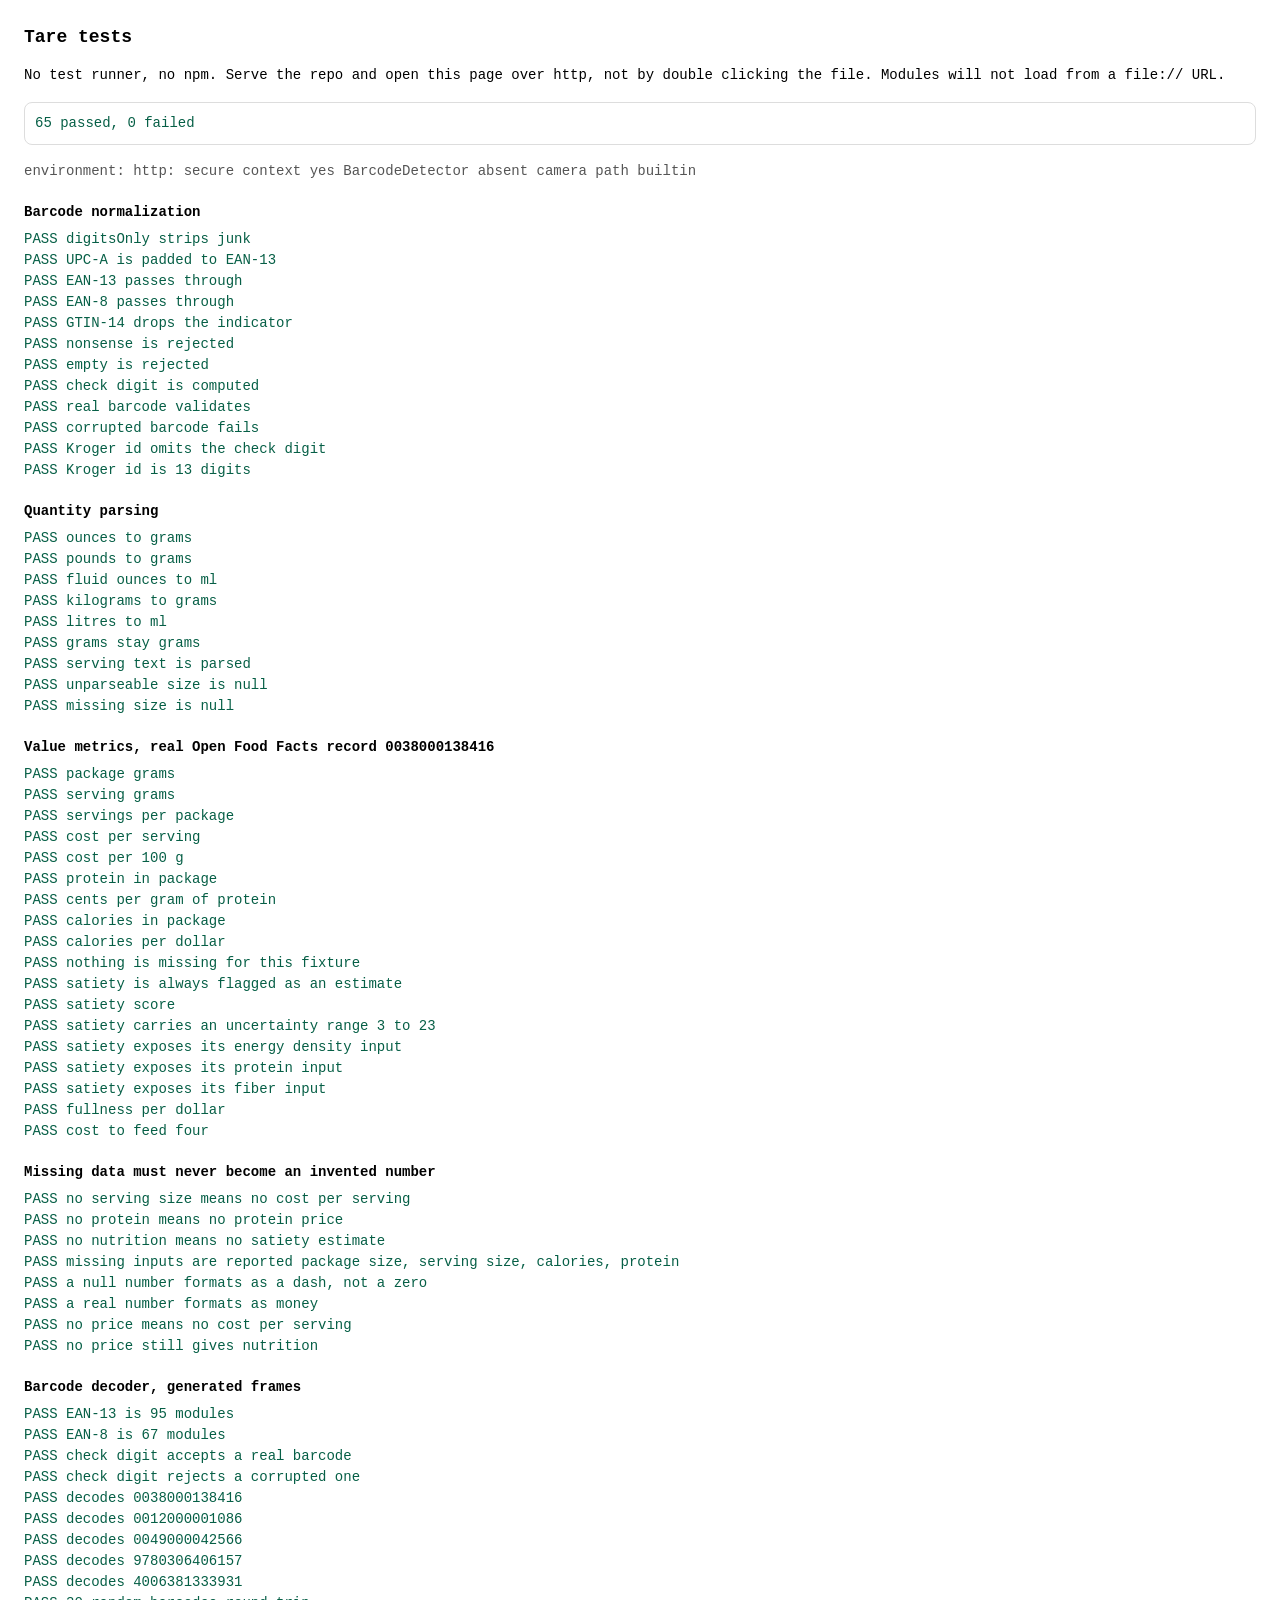
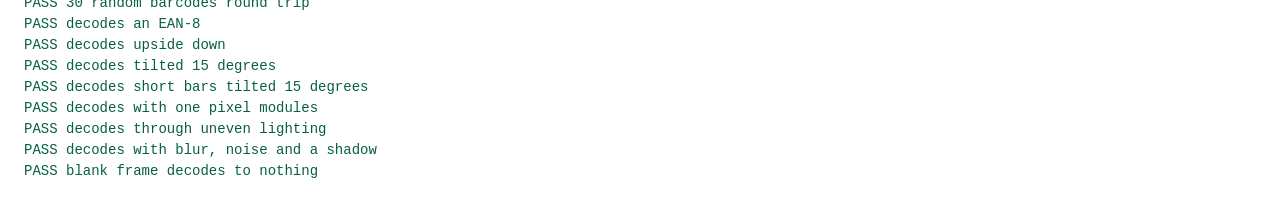
==== commit ee19a8ab: "Rename to Tare, and build out phase 1 Three correctness fixes first, all reachable in normal use:  -" ====
--- a/test/index.html
+++ b/test/index.html
@@ -3,7 +3,7 @@
 <head>
   <meta charset="utf-8" />
   <meta name="viewport" content="width=device-width, initial-scale=1" />
-  <title>Price Book tests</title>
+  <title>Tare tests</title>
   <style>
     body { font: 14px/1.5 ui-monospace, SFMono-Regular, Menlo, monospace; margin: 24px; }
     .pass { color: #065f46; }
@@ -16,7 +16,7 @@
   </style>
 </head>
 <body>
-  <h1>Price Book tests</h1>
+  <h1>Tare tests</h1>
   <p>No test runner, no npm. Serve the repo and open this page over http, not by
      double clicking the file. Modules will not load from a file:// URL.</p>
   <div id="summary">running...</div>
